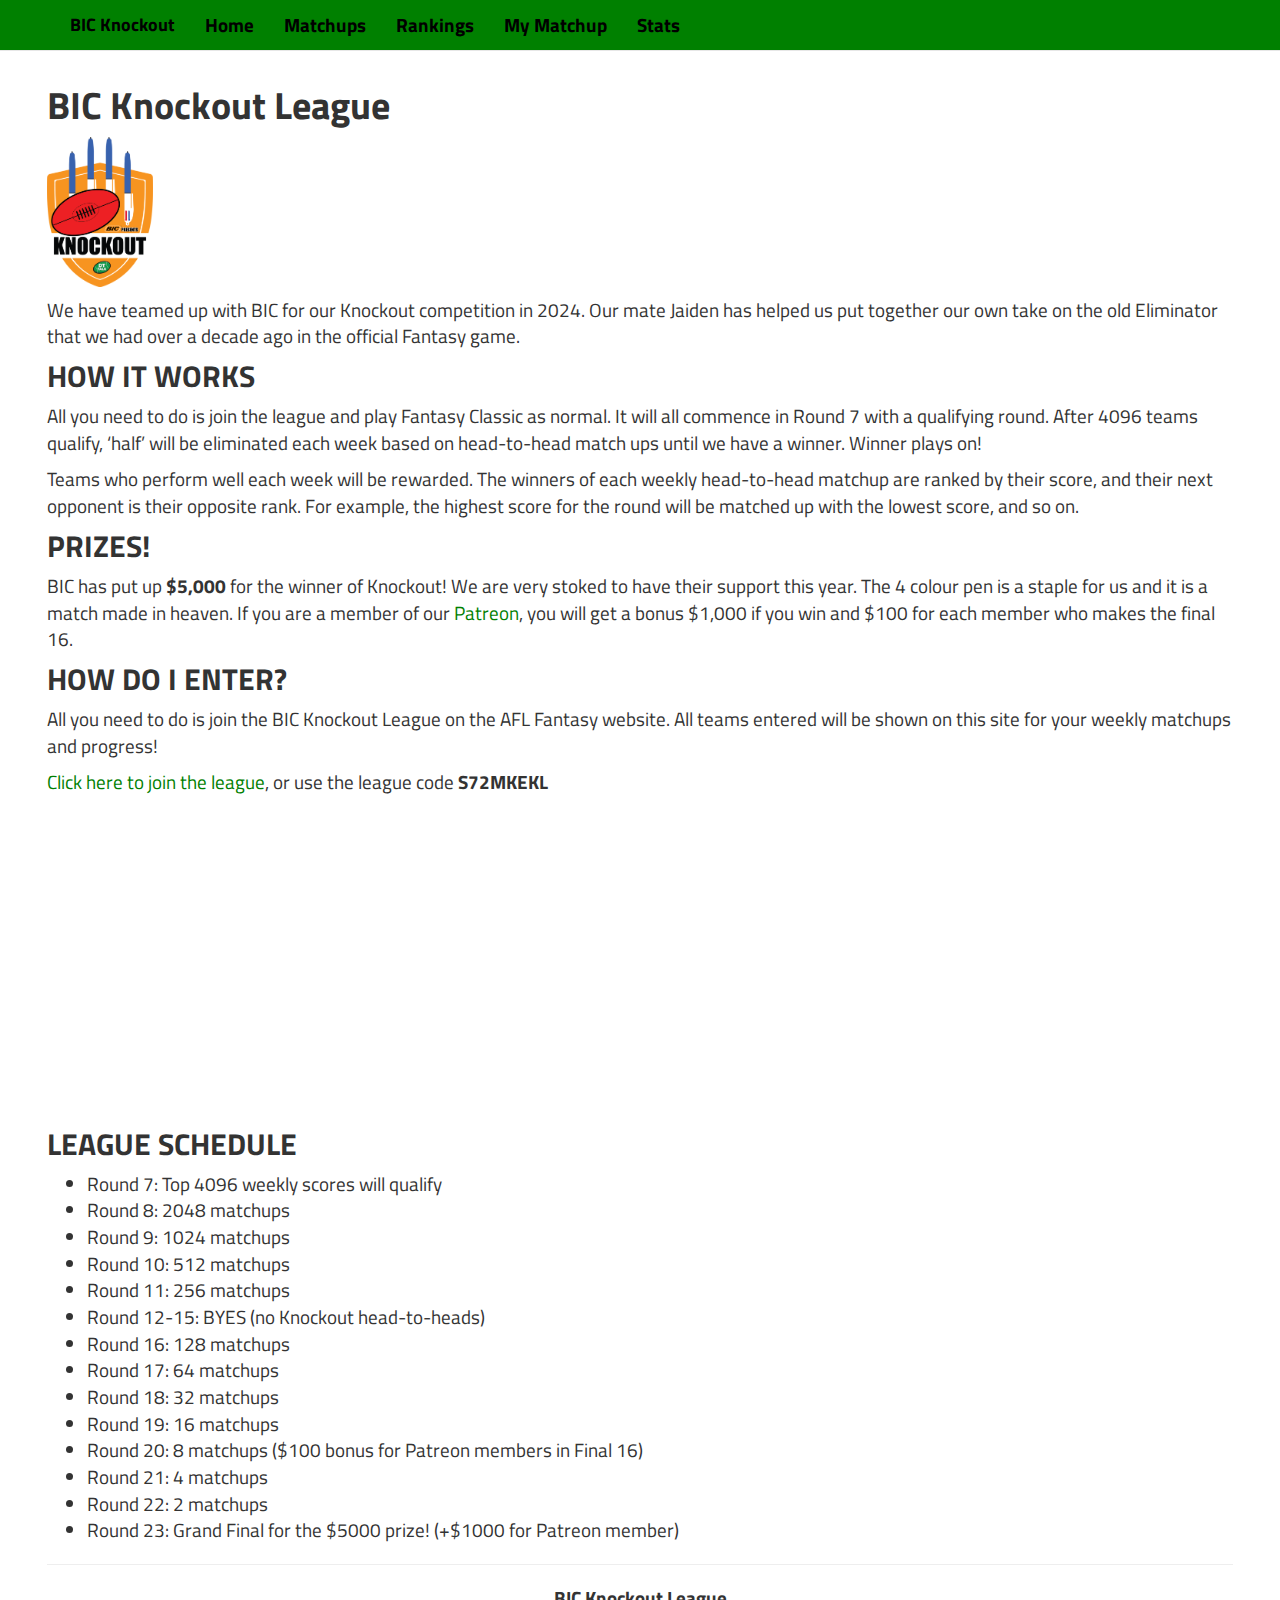
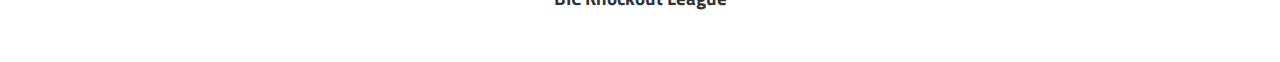
==== docs/index.html @ 69bfbd56 "Update" ====
<!DOCTYPE html>

<html>

<head>

<meta charset="utf-8" />
<meta name="generator" content="pandoc" />
<meta http-equiv="X-UA-Compatible" content="IE=EDGE" />




<title>BIC Knockout League</title>

<script src="site_libs/header-attrs-2.26/header-attrs.js"></script>
<script src="site_libs/jquery-3.6.0/jquery-3.6.0.min.js"></script>
<meta name="viewport" content="width=device-width, initial-scale=1" />
<link href="site_libs/bootstrap-3.3.5/css/bootstrap.min.css" rel="stylesheet" />
<script src="site_libs/bootstrap-3.3.5/js/bootstrap.min.js"></script>
<script src="site_libs/bootstrap-3.3.5/shim/html5shiv.min.js"></script>
<script src="site_libs/bootstrap-3.3.5/shim/respond.min.js"></script>
<style>h1 {font-size: 34px;}
       h1.title {font-size: 38px;}
       h2 {font-size: 30px;}
       h3 {font-size: 24px;}
       h4 {font-size: 18px;}
       h5 {font-size: 16px;}
       h6 {font-size: 12px;}
       code {color: inherit; background-color: rgba(0, 0, 0, 0.04);}
       pre:not([class]) { background-color: white }</style>
<script src="site_libs/navigation-1.1/tabsets.js"></script>
<link href="site_libs/highlightjs-9.12.0/default.css" rel="stylesheet" />
<script src="site_libs/highlightjs-9.12.0/highlight.js"></script>

<style type="text/css">
  code{white-space: pre-wrap;}
  span.smallcaps{font-variant: small-caps;}
  span.underline{text-decoration: underline;}
  div.column{display: inline-block; vertical-align: top; width: 50%;}
  div.hanging-indent{margin-left: 1.5em; text-indent: -1.5em;}
  ul.task-list{list-style: none;}
    </style>

<style type="text/css">code{white-space: pre;}</style>
<script type="text/javascript">
if (window.hljs) {
  hljs.configure({languages: []});
  hljs.initHighlightingOnLoad();
  if (document.readyState && document.readyState === "complete") {
    window.setTimeout(function() { hljs.initHighlighting(); }, 0);
  }
}
</script>






<link rel="stylesheet" href="style.css" type="text/css" />



<style type = "text/css">
.main-container {
  max-width: 940px;
  margin-left: auto;
  margin-right: auto;
}
img {
  max-width:100%;
}
.tabbed-pane {
  padding-top: 12px;
}
.html-widget {
  margin-bottom: 20px;
}
button.code-folding-btn:focus {
  outline: none;
}
summary {
  display: list-item;
}
details > summary > p:only-child {
  display: inline;
}
pre code {
  padding: 0;
}
</style>


<style type="text/css">
.dropdown-submenu {
  position: relative;
}
.dropdown-submenu>.dropdown-menu {
  top: 0;
  left: 100%;
  margin-top: -6px;
  margin-left: -1px;
  border-radius: 0 6px 6px 6px;
}
.dropdown-submenu:hover>.dropdown-menu {
  display: block;
}
.dropdown-submenu>a:after {
  display: block;
  content: " ";
  float: right;
  width: 0;
  height: 0;
  border-color: transparent;
  border-style: solid;
  border-width: 5px 0 5px 5px;
  border-left-color: #cccccc;
  margin-top: 5px;
  margin-right: -10px;
}
.dropdown-submenu:hover>a:after {
  border-left-color: #adb5bd;
}
.dropdown-submenu.pull-left {
  float: none;
}
.dropdown-submenu.pull-left>.dropdown-menu {
  left: -100%;
  margin-left: 10px;
  border-radius: 6px 0 6px 6px;
}
</style>

<script type="text/javascript">
// manage active state of menu based on current page
$(document).ready(function () {
  // active menu anchor
  href = window.location.pathname
  href = href.substr(href.lastIndexOf('/') + 1)
  if (href === "")
    href = "index.html";
  var menuAnchor = $('a[href="' + href + '"]');

  // mark the anchor link active (and if it's in a dropdown, also mark that active)
  var dropdown = menuAnchor.closest('li.dropdown');
  if (window.bootstrap) { // Bootstrap 4+
    menuAnchor.addClass('active');
    dropdown.find('> .dropdown-toggle').addClass('active');
  } else { // Bootstrap 3
    menuAnchor.parent().addClass('active');
    dropdown.addClass('active');
  }

  // Navbar adjustments
  var navHeight = $(".navbar").first().height() + 15;
  var style = document.createElement('style');
  var pt = "padding-top: " + navHeight + "px; ";
  var mt = "margin-top: -" + navHeight + "px; ";
  var css = "";
  // offset scroll position for anchor links (for fixed navbar)
  for (var i = 1; i <= 6; i++) {
    css += ".section h" + i + "{ " + pt + mt + "}\n";
  }
  style.innerHTML = "body {" + pt + "padding-bottom: 40px; }\n" + css;
  document.head.appendChild(style);
});
</script>

<!-- tabsets -->

<style type="text/css">
.tabset-dropdown > .nav-tabs {
  display: inline-table;
  max-height: 500px;
  min-height: 44px;
  overflow-y: auto;
  border: 1px solid #ddd;
  border-radius: 4px;
}

.tabset-dropdown > .nav-tabs > li.active:before, .tabset-dropdown > .nav-tabs.nav-tabs-open:before {
  content: "\e259";
  font-family: 'Glyphicons Halflings';
  display: inline-block;
  padding: 10px;
  border-right: 1px solid #ddd;
}

.tabset-dropdown > .nav-tabs.nav-tabs-open > li.active:before {
  content: "\e258";
  font-family: 'Glyphicons Halflings';
  border: none;
}

.tabset-dropdown > .nav-tabs > li.active {
  display: block;
}

.tabset-dropdown > .nav-tabs > li > a,
.tabset-dropdown > .nav-tabs > li > a:focus,
.tabset-dropdown > .nav-tabs > li > a:hover {
  border: none;
  display: inline-block;
  border-radius: 4px;
  background-color: transparent;
}

.tabset-dropdown > .nav-tabs.nav-tabs-open > li {
  display: block;
  float: none;
}

.tabset-dropdown > .nav-tabs > li {
  display: none;
}
</style>

<!-- code folding -->




</head>

<body>


<div class="container-fluid main-container">




<div class="navbar navbar-default  navbar-fixed-top" role="navigation">
  <div class="container">
    <div class="navbar-header">
      <button type="button" class="navbar-toggle collapsed" data-toggle="collapse" data-bs-toggle="collapse" data-target="#navbar" data-bs-target="#navbar">
        <span class="icon-bar"></span>
        <span class="icon-bar"></span>
        <span class="icon-bar"></span>
      </button>
      <a class="navbar-brand" href="index.html">BIC Knockout</a>
    </div>
    <div id="navbar" class="navbar-collapse collapse">
      <ul class="nav navbar-nav">
        <li>
  <a href="index">Home</a>
</li>
<li>
  <a href="matchups">Matchups</a>
</li>
<li>
  <a href="rankings">Rankings</a>
</li>
<li>
  <a href="matchup_view">My Matchup</a>
</li>
<li>
  <a href="stats">Stats</a>
</li>
      </ul>
      <ul class="nav navbar-nav navbar-right">
        
      </ul>
    </div><!--/.nav-collapse -->
  </div><!--/.container -->
</div><!--/.navbar -->

<div id="header">



<h1 class="title toc-ignore">BIC Knockout League</h1>

</div>


<p><img src="img/BIC%20X%20DT%20Talk%20Logo%20FA%20(1).png" style="height: 150px; align: center;"></p>
<p>We have teamed up with BIC for our Knockout competition in 2024. Our
mate Jaiden has helped us put together our own take on the old
Eliminator that we had over a decade ago in the official Fantasy
game.</p>
<div id="how-it-works" class="section level2">
<h2>HOW IT WORKS</h2>
<p>All you need to do is join the league and play Fantasy Classic as
normal. It will all commence in Round 7 with a qualifying round. After
4096 teams qualify, ‘half’ will be eliminated each week based on
head-to-head match ups until we have a winner. Winner plays on!</p>
<p>Teams who perform well each week will be rewarded. The winners of
each weekly head-to-head matchup are ranked by their score, and their
next opponent is their opposite rank. For example, the highest score for
the round will be matched up with the lowest score, and so on.</p>
</div>
<div id="prizes" class="section level2">
<h2>PRIZES!</h2>
<p>BIC has put up <strong>$5,000</strong> for the winner of Knockout! We
are very stoked to have their support this year. The 4 colour pen is a
staple for us and it is a match made in heaven. If you are a member of
our <a href="https://www.patreon.com/dttalk">Patreon</a>, you will get a
bonus $1,000 if you win and $100 for each member who makes the final
16.</p>
</div>
<div id="how-do-i-enter" class="section level2">
<h2>HOW DO I ENTER?</h2>
<p>All you need to do is join the BIC Knockout League on the AFL Fantasy
website. All teams entered will be shown on this site for your weekly
matchups and progress!</p>
<p><a href="https://fantasy.afl.com.au/classic/leagues/join/S72MKEKL">Click
here to join the league</a>, or use the league code
<strong>S72MKEKL</strong></p>
<iframe width="560" height="315" src="https://www.youtube.com/embed/7qVBWYFg92U?si=W-B8fNcmYEmVfzf7" title="YouTube video player" frameborder="0" allow="accelerometer; autoplay; clipboard-write; encrypted-media; gyroscope; picture-in-picture; web-share" referrerpolicy="strict-origin-when-cross-origin" allowfullscreen>
</iframe>
</div>
<div id="league-schedule" class="section level2">
<h2>LEAGUE SCHEDULE</h2>
<ul>
<li>Round 7: Top 4096 weekly scores will qualify</li>
<li>Round 8: 2048 matchups</li>
<li>Round 9: 1024 matchups</li>
<li>Round 10: 512 matchups</li>
<li>Round 11: 256 matchups</li>
<li>Round 12-15: BYES (no Knockout head-to-heads)</li>
<li>Round 16: 128 matchups</li>
<li>Round 17: 64 matchups</li>
<li>Round 18: 32 matchups</li>
<li>Round 19: 16 matchups</li>
<li>Round 20: 8 matchups ($100 bonus for Patreon members in Final
16)</li>
<li>Round 21: 4 matchups</li>
<li>Round 22: 2 matchups</li>
<li>Round 23: Grand Final for the $5000 prize! (+$1000 for Patreon
member)</li>
</ul>
</div>

<hr>

<p style="text-align: center; font-weight: bold;"> BIC Knockout League </p>



</div>

<script>

// add bootstrap table styles to pandoc tables
function bootstrapStylePandocTables() {
  $('tr.odd').parent('tbody').parent('table').addClass('table table-condensed');
}
$(document).ready(function () {
  bootstrapStylePandocTables();
});


</script>

<!-- tabsets -->

<script>
$(document).ready(function () {
  window.buildTabsets("TOC");
});

$(document).ready(function () {
  $('.tabset-dropdown > .nav-tabs > li').click(function () {
    $(this).parent().toggleClass('nav-tabs-open');
  });
});
</script>

<!-- code folding -->


<!-- dynamically load mathjax for compatibility with self-contained -->
<script>
  (function () {
    var script = document.createElement("script");
    script.type = "text/javascript";
    script.src  = "https://mathjax.rstudio.com/latest/MathJax.js?config=TeX-AMS-MML_HTMLorMML";
    document.getElementsByTagName("head")[0].appendChild(script);
  })();
</script>

</body>
</html>
---- docs/site_libs/highlightjs-9.12.0/default.css ----
.hljs-literal {
  color: #990073;
}

.hljs-number {
  color: #099;
}

.hljs-comment {
  color: #998;
  font-style: italic;
}

.hljs-keyword {
  color: #900;
  font-weight: bold;
}

.hljs-string {
  color: #d14;
}
---- docs/style.css ----
@import url('https://fonts.googleapis.com/css2?family=Titillium+Web:ital,wght@0,200;0,300;0,400;0,600;0,700;0,900;1,200;1,300;1,400;1,600;1,700&display=swap');

/* Whole document: */
body{
  font-family: "Titillium Web", sans-serif;
  font-size: 14pt;
  font-style: Regular;
}
/* Headers */
h1{
  font-size: 24pt;
  font-weight: bold;
  font-family: "Titillium Web", sans-serif;
}
h3{
  font-weight: bold;
  font-family: "Titillium Web", sans-serif;
}
h2{
  font-weight: bold;
  font-family: "Titillium Web", sans-serif;
}

a{
  color: green;
  ;
}

a:hover{
  color: green;
}
a:active{
  color: green;
}

.navbar {
  padding: 0;
  background-color: green;
  align-items: none;
}
.navbar-default .navbar-brand {
    color: black;
    font-weight: bold;
}

.navbar-default .navbar-nav>li>a{
  color: black;
  font-weight: bold;
}
.navbar-default .navbar-nav>.active>a{
  color: black;
  background-color: green;
}
.main-container {
  max-width: 95% !important;
  margin: auto;
}
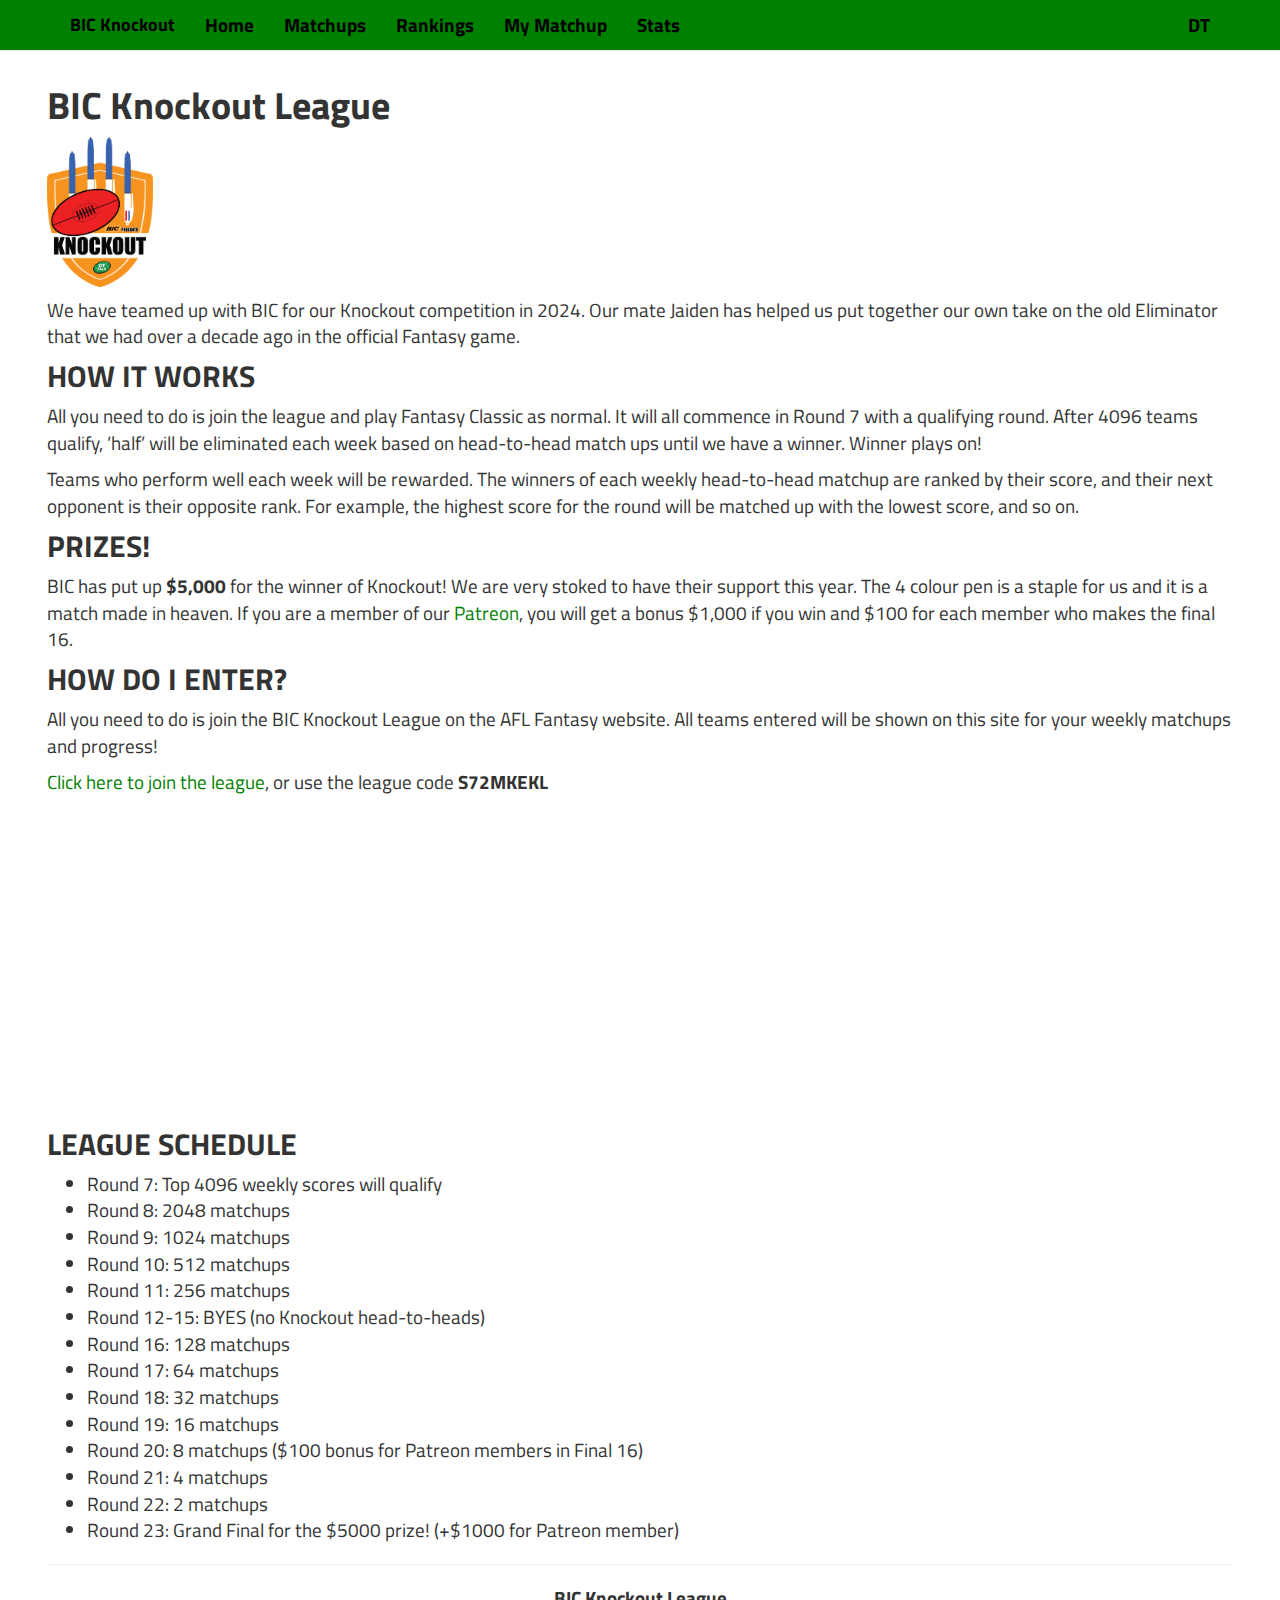
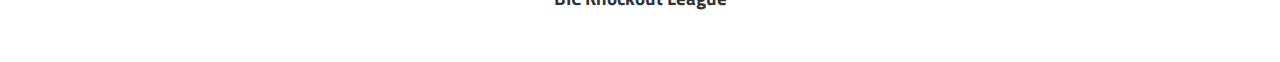
==== commit a2c5515b: "Update" ====
--- a/docs/index.html
+++ b/docs/index.html
@@ -260,7 +260,9 @@
 </li>
       </ul>
       <ul class="nav navbar-nav navbar-right">
-        
+        <li>
+  <a href="https://dreamteamtalk.com/">DT</a>
+</li>
       </ul>
     </div><!--/.nav-collapse -->
   </div><!--/.container -->
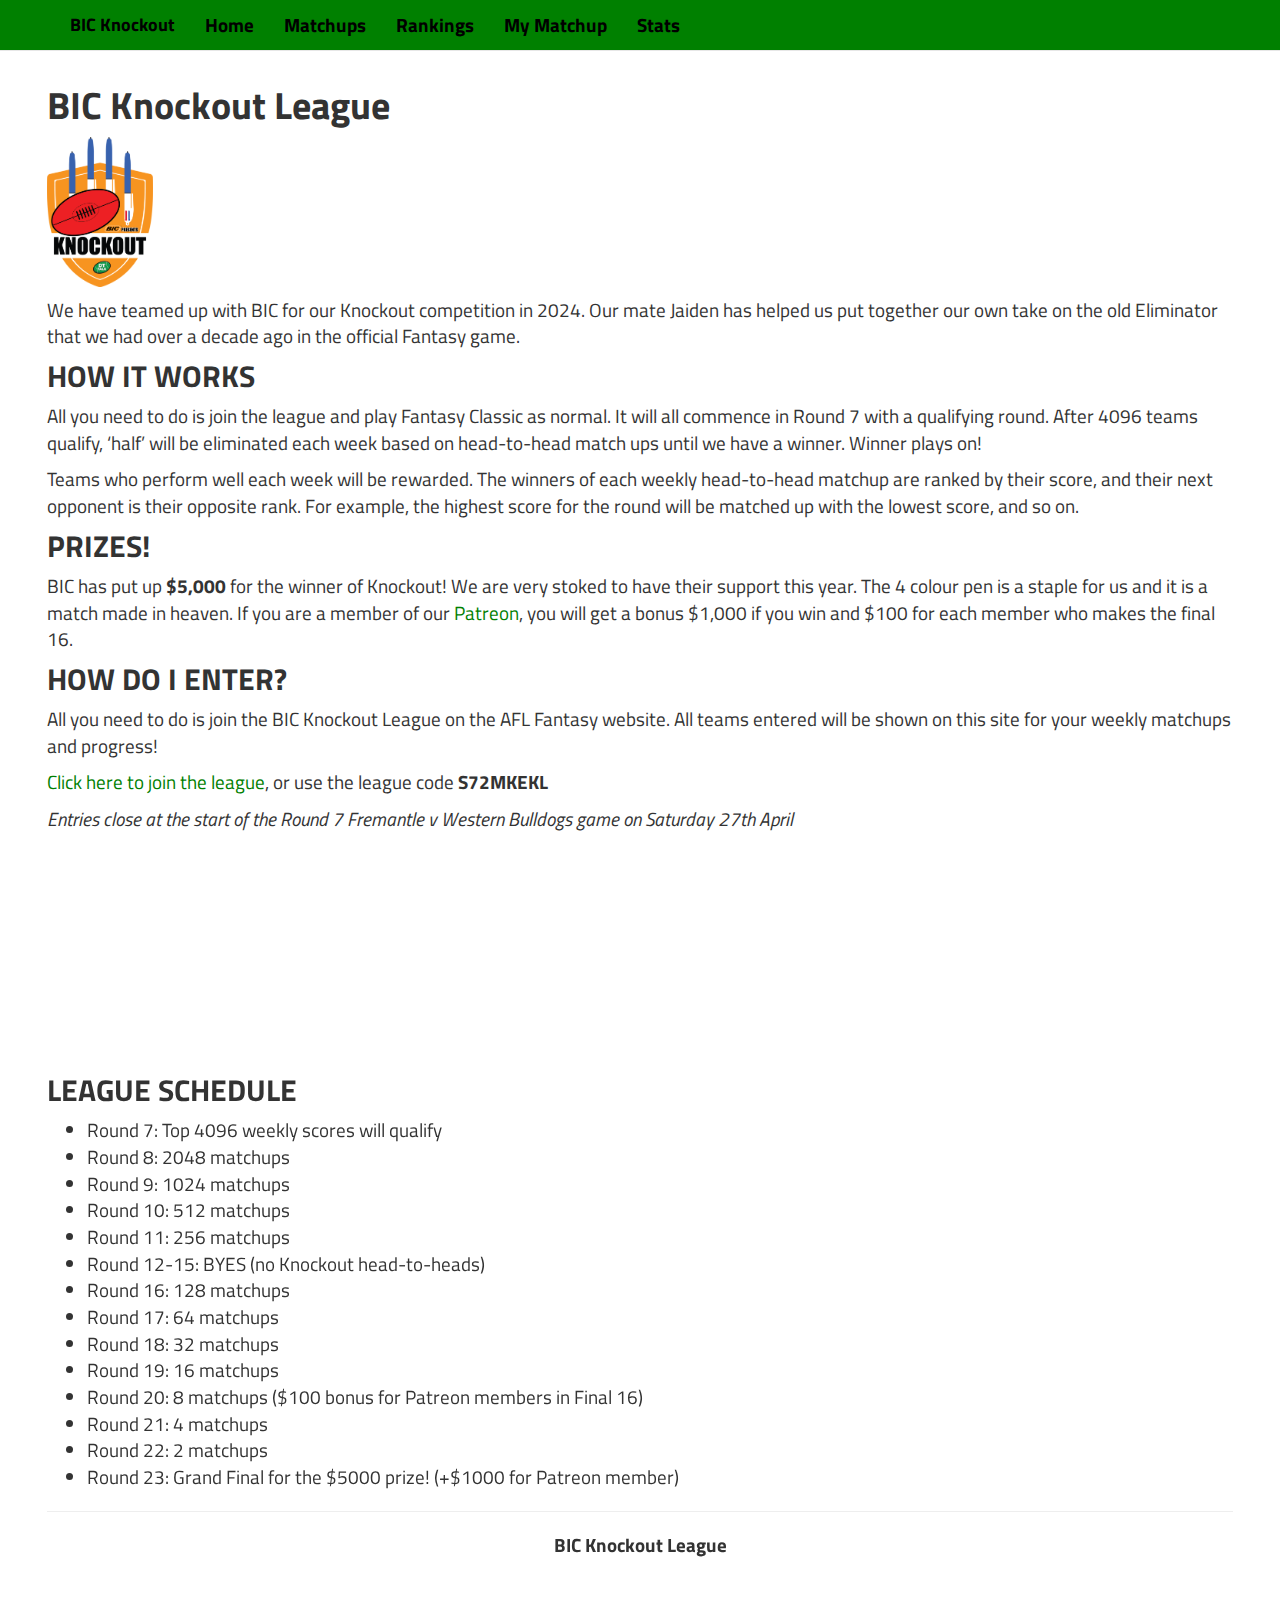
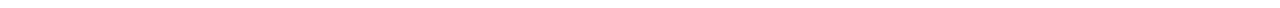
==== commit c63dab7e: "Update" ====
--- a/docs/index.html
+++ b/docs/index.html
@@ -260,9 +260,7 @@
 </li>
       </ul>
       <ul class="nav navbar-nav navbar-right">
-        <li>
-  <a href="https://dreamteamtalk.com/">DT</a>
-</li>
+        
       </ul>
     </div><!--/.nav-collapse -->
   </div><!--/.container -->
@@ -310,7 +308,9 @@
 <p><a href="https://fantasy.afl.com.au/classic/leagues/join/S72MKEKL">Click
 here to join the league</a>, or use the league code
 <strong>S72MKEKL</strong></p>
-<iframe width="560" height="315" src="https://www.youtube.com/embed/7qVBWYFg92U?si=W-B8fNcmYEmVfzf7" title="YouTube video player" frameborder="0" allow="accelerometer; autoplay; clipboard-write; encrypted-media; gyroscope; picture-in-picture; web-share" referrerpolicy="strict-origin-when-cross-origin" allowfullscreen>
+<p><em>Entries close at the start of the Round 7 Fremantle v Western
+Bulldogs game on Saturday 27th April</em></p>
+<iframe width="400" height="225" src="https://www.youtube.com/embed/7qVBWYFg92U?si=W-B8fNcmYEmVfzf7" title="YouTube video player" frameborder="0" allow="accelerometer; autoplay; clipboard-write; encrypted-media; gyroscope; picture-in-picture; web-share" referrerpolicy="strict-origin-when-cross-origin" allowfullscreen>
 </iframe>
 </div>
 <div id="league-schedule" class="section level2">
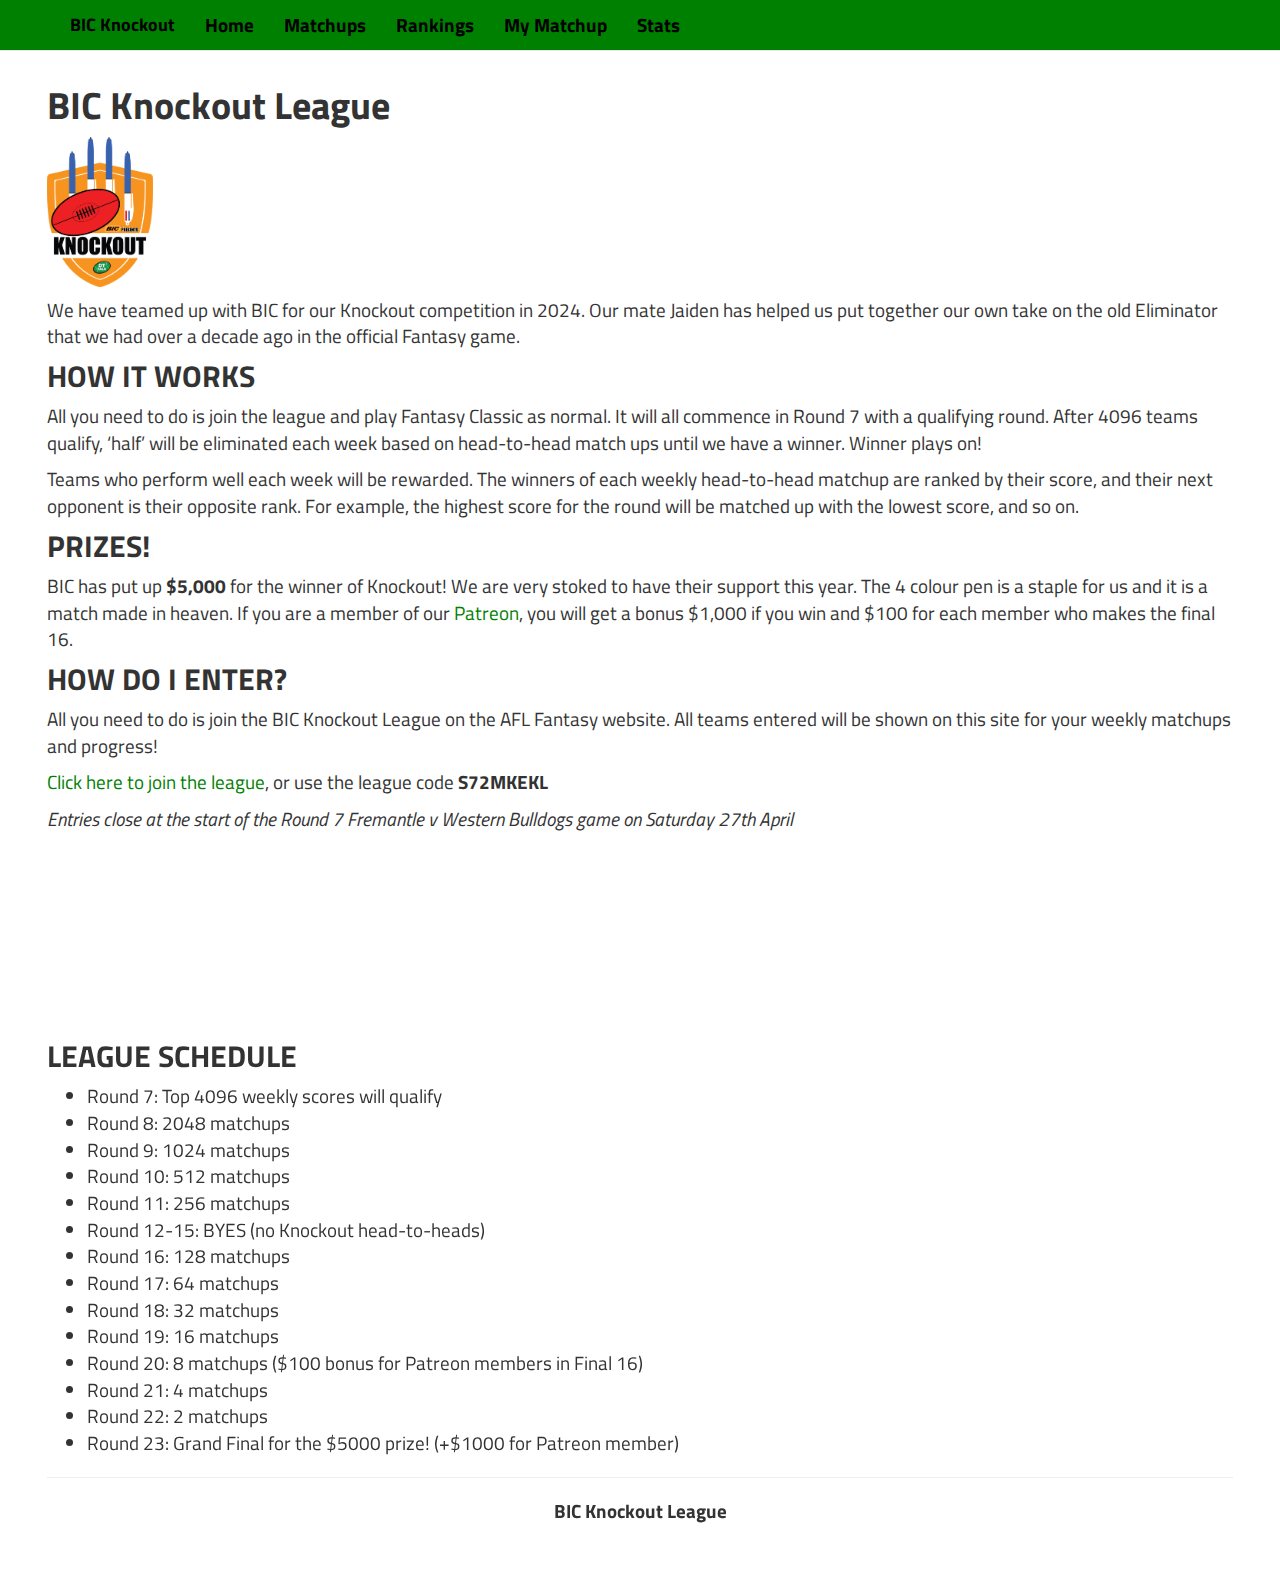
==== commit 672e39a4: "Update" ====
--- a/docs/index.html
+++ b/docs/index.html
@@ -310,7 +310,7 @@
 <strong>S72MKEKL</strong></p>
 <p><em>Entries close at the start of the Round 7 Fremantle v Western
 Bulldogs game on Saturday 27th April</em></p>
-<iframe width="400" height="225" src="https://www.youtube.com/embed/7qVBWYFg92U?si=W-B8fNcmYEmVfzf7" title="YouTube video player" frameborder="0" allow="accelerometer; autoplay; clipboard-write; encrypted-media; gyroscope; picture-in-picture; web-share" referrerpolicy="strict-origin-when-cross-origin" allowfullscreen>
+<iframe width="340" height="191" src="https://www.youtube.com/embed/7qVBWYFg92U?si=W-B8fNcmYEmVfzf7" title="YouTube video player" frameborder="0" allow="accelerometer; autoplay; clipboard-write; encrypted-media; gyroscope; picture-in-picture; web-share" referrerpolicy="strict-origin-when-cross-origin" allowfullscreen>
 </iframe>
 </div>
 <div id="league-schedule" class="section level2">
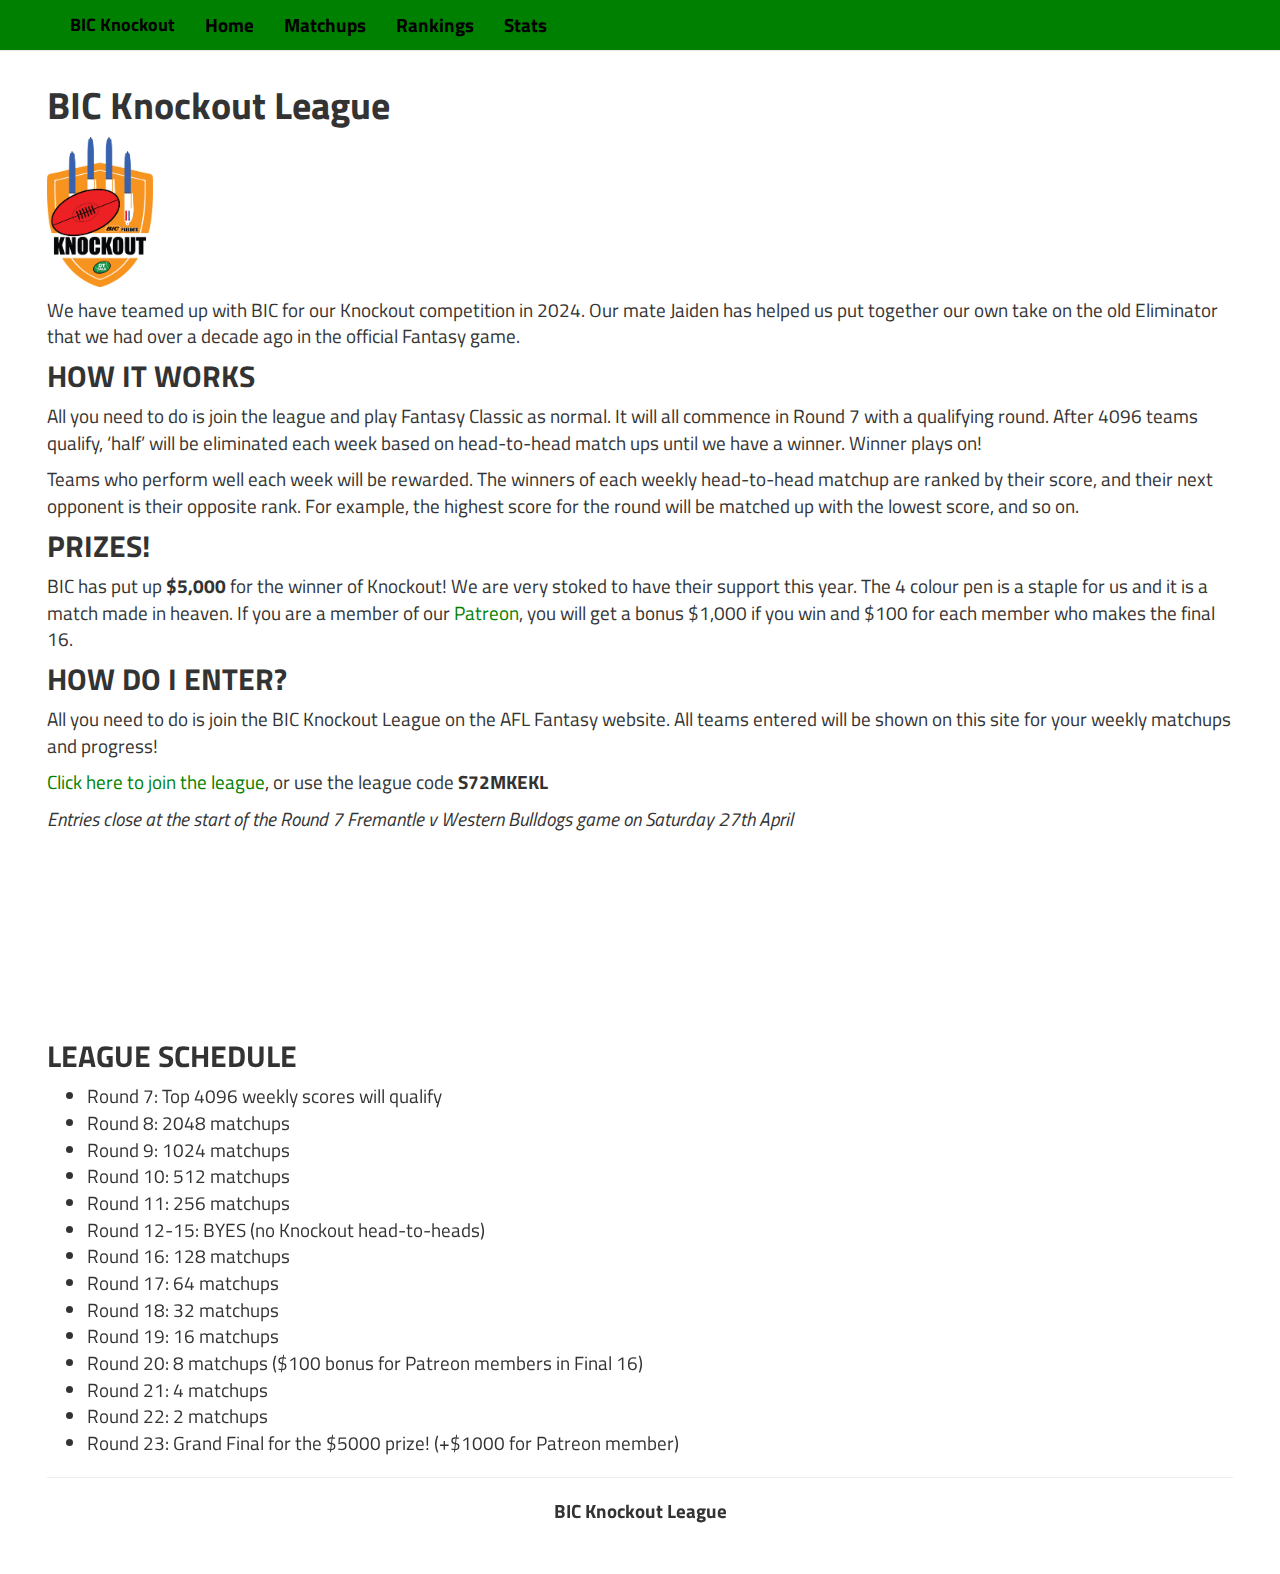
==== commit 1aac8c65: "Update" ====
--- a/docs/index.html
+++ b/docs/index.html
@@ -253,9 +253,6 @@
   <a href="rankings">Rankings</a>
 </li>
 <li>
-  <a href="matchup_view">My Matchup</a>
-</li>
-<li>
   <a href="stats">Stats</a>
 </li>
       </ul>
